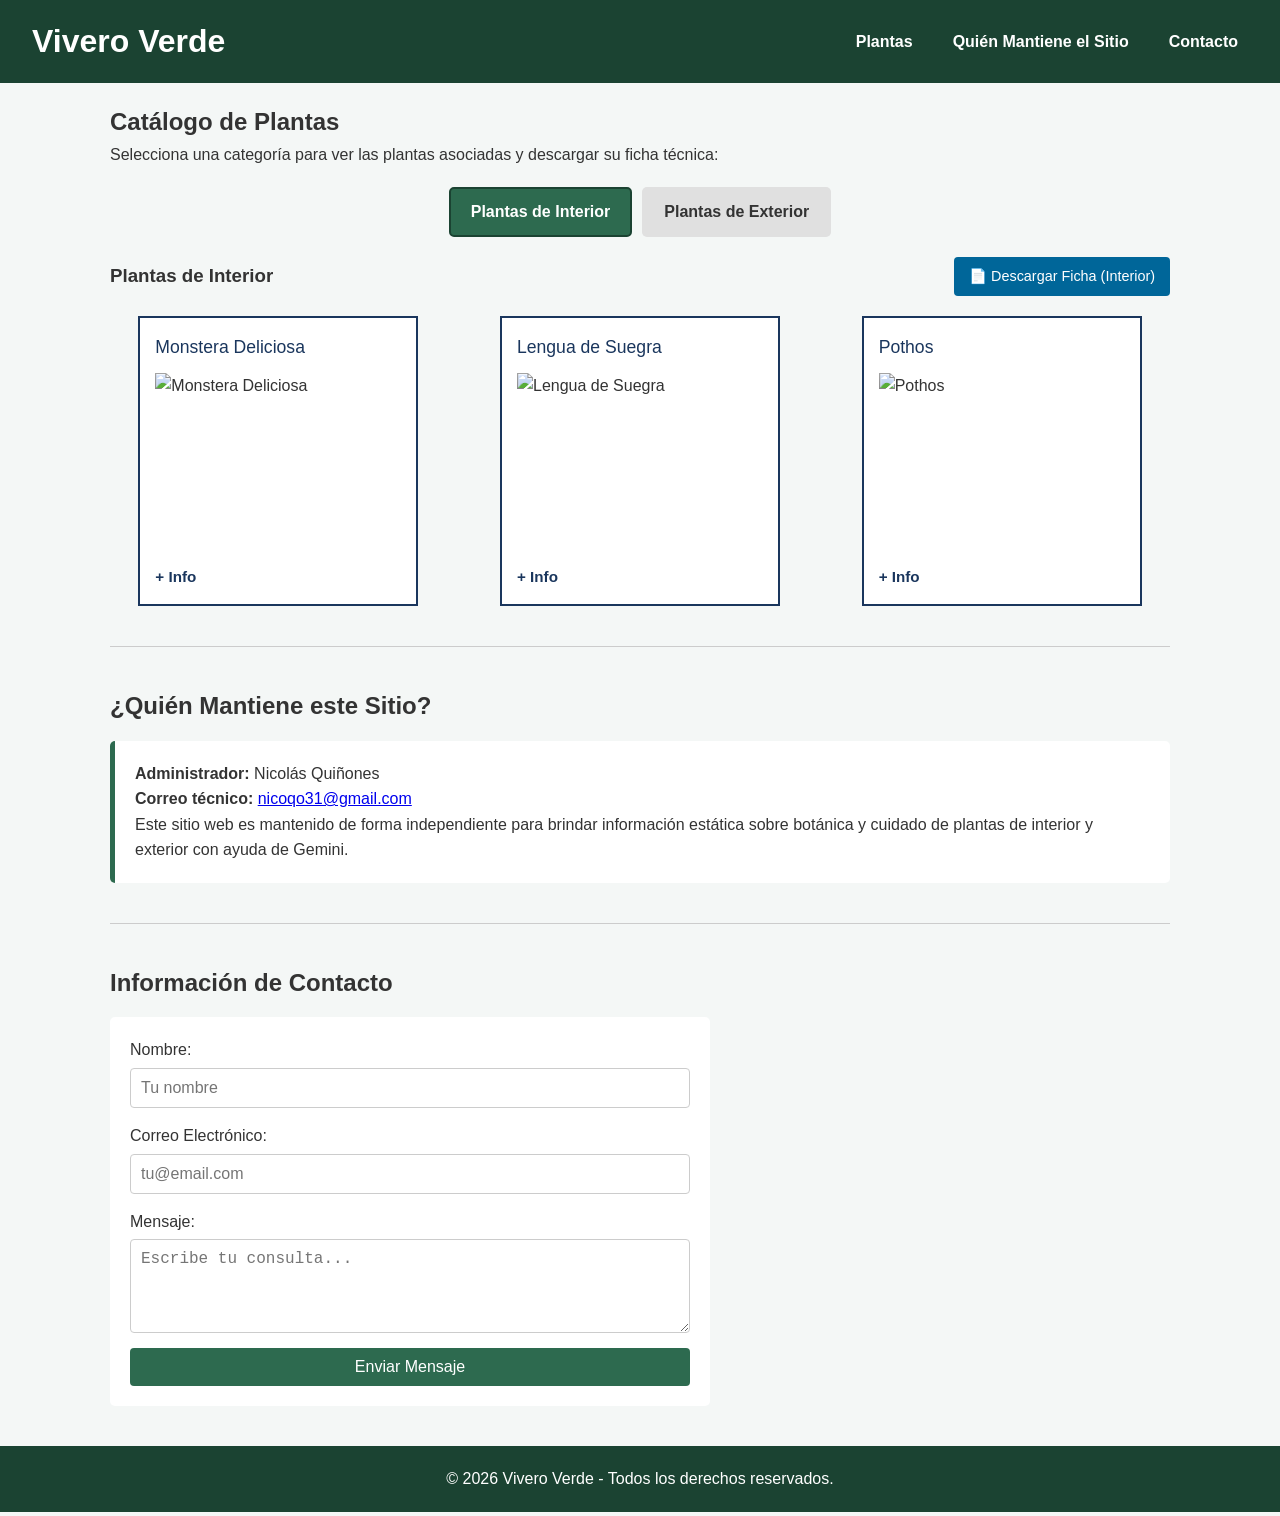
==== Version Gemini/index.html @ f24fcc88 "se agregaron las versiones de claude y gemini de la pagina" ====
<!DOCTYPE html>
<html lang="es">
<head>
  <meta charset="UTF-8">
  <meta name="viewport" content="width=device-width, initial-scale=1.0">
  <title>Catálogo de Plantas</title>
  <link rel="stylesheet" href="estilosIA.css">
</head>
<body>

  <!-- Encabezado y Navegación principal -->
  <header class="header-principal">
    <div class="logo">
      <h1>Vivero Verde</h1>
    </div>
    <nav class="nav-principal">
      <ul>
        <li><a href="#plantas">Plantas</a></li>
        <li><a href="#mantenimiento">Quién Mantiene el Sitio</a></li>
        <li><a href="#contacto">Contacto</a></li>
      </ul>
    </nav>
  </header>

  <main class="contenedor-principal">

    <!-- Sección de Plantas (Interior / Exterior) -->
    <section id="plantas" class="seccion-plantas">
      <h2>Catálogo de Plantas</h2>
      <p>Selecciona una categoría para ver las plantas asociadas y descargar su ficha técnica:</p>

      <!-- Radios ocultos para controlar el cambio de categoría con puro CSS -->
      <input type="radio" name="categoria" id="cat-interior" class="radio-categoria" checked>
      <input type="radio" name="categoria" id="cat-exterior" class="radio-categoria">

      <!-- Botones / Pestañas de selección -->
      <div class="selector-categorias">
        <label for="cat-interior" class="btn-categoria">Plantas de Interior</label>
        <label for="cat-exterior" class="btn-categoria">Plantas de Exterior</label>
      </div>

      <!-- CATEGORÍA: INTERIOR -->
      <div class="contenido-categoria categoria-interior">
        <div class="encabezado-categoria">
          <h3>Plantas de Interior</h3>
          <a  class="btn-pdf">📄 Descargar Ficha (Interior)</a>
        </div>

        <div class="grid-plantas">
          <!-- Planta 1 -->
          <article class="tarjeta-planta">
            <h4 class="titulo-planta">Monstera Deliciosa</h4>
            <div class="contenedor-imagen">
              <img src="https://images.unsplash.com/photo-1614594975525-e45190c55d0b?w=400&auto=format&fit=crop" alt="Monstera Deliciosa">
            </div>
            <a href="#info-monstera" class="enlace-info">+ Info</a>
          </article>

          <!-- Planta 2 -->
          <article class="tarjeta-planta">
            <h4 class="titulo-planta">Lengua de Suegra</h4>
            <div class="contenedor-imagen">
              <img src="https://encrypted-tbn0.gstatic.com/images?q=tbn:ANd9GcQhsp4bSANMZUZX5MYqPD3fRYcpr2GjoORsHDD1kO795THGmtKUDFINVNoL1iHuqgjIbzsdQAwlDzd0AeL5vaqssH5PzbMyqm3Y2VRHFw&s=10" alt="Lengua de Suegra">
            </div>
            <a href="#info-sansevieria" class="enlace-info">+ Info</a>
          </article>

          <!-- Planta 3 -->
          <article class="tarjeta-planta">
            <h4 class="titulo-planta">Pothos</h4>
            <div class="contenedor-imagen">
              <img src="https://images.unsplash.com/photo-1596547609652-9cf5d8d76921?w=400&auto=format&fit=crop" alt="Pothos">
            </div>
            <a href="#info-pothos" class="enlace-info">+ Info</a>
          </article>
        </div>
      </div>

      <!-- CATEGORÍA: EXTERIOR -->
      <div class="contenido-categoria categoria-exterior">
        <div class="encabezado-categoria">
          <h3>Plantas de Exterior</h3>
          <a  class="btn-pdf">📄 Descargar Ficha (Exterior)</a>
        </div>

        <div class="grid-plantas">
          <!-- Planta 1 -->
          <article class="tarjeta-planta">
            <h4 class="titulo-planta">Retamas</h4>
            <div class="contenedor-imagen">
              <img src="https://media.istockphoto.com/id/1492832901/es/foto/retama-en-flor-en-primavera-cytisus-scoparius.jpg?s=612x612&w=0&k=20&c=PXLwPXqXNzu7DdbQLdFt2aFPnGyddLyopBieQYoUZdM=" alt="Retamas">
            </div>
            <a href="#info-retamas" class="enlace-info">+ Info</a>
          </article>

          <!-- Planta 2 -->
          <article class="tarjeta-planta">
            <h4 class="titulo-planta">Rododendros</h4>
            <div class="contenedor-imagen">
              <img src="https://images.unsplash.com/photo-1563241527-3004b7be0ffd?w=400&auto=format&fit=crop" alt="Rododendros">
            </div>
            <a href="#info-rododendros" class="enlace-info">+ Info</a>
          </article>

          <!-- Planta 3 -->
          <article class="tarjeta-planta">
            <h4 class="titulo-planta">Lavanda</h4>
            <div class="contenedor-imagen">
              <img src="https://images.unsplash.com/photo-1528183429752-a97d0bf99b5a?w=400&auto=format&fit=crop" alt="Lavanda">
            </div>
            <a href="#info-lavanda" class="enlace-info">+ Info</a>
          </article>
        </div>
      </div>

    </section>

    <!-- VENTANAS MODALES DE INFORMACIÓN (+ INFO) -->

    <!-- Modal 1: Monstera -->
    <div id="info-monstera" class="modal-info">
      <div class="contenido-modal">
        <a href="#plantas" class="btn-cerrar">&times;</a>
        <h3>Monstera Deliciosa</h3>
        <p><strong>Riego:</strong> Moderado. Dejar secar el sustrato entre riegos.</p>
        <p><strong>Luz:</strong> Luz indirecta brillante.</p>
        <p><strong>Características:</strong> Planta de hojas grandes y caladas, ideal para interiores espaciosos.</p>
        <a href="pdfs/Monstera Deliciosa.pdf.pdf" download="Ficha_Monstera.html" class="btn-pdf-modal">📄 Descargar Ficha</a>
      </div>
    </div>

    <!-- Modal 2: Lengua de Suegra -->
    <div id="info-sansevieria" class="modal-info">
      <div class="contenido-modal">
        <a href="#plantas" class="btn-cerrar">&times;</a>
        <h3>Lengua de Suegra (Sansevieria)</h3>
        <p><strong>Riego:</strong> Escaso. Regar solo cuando la tierra esté completamente seca.</p>
        <p><strong>Luz:</strong> Se adapta a cualquier nivel de luz, desde sombra hasta luz directa.</p>
        <p><strong>Características:</strong> Muy resistente y purificadora del aire.</p>
        <a href="pdfs/Lengua de Suegra.pdf.pdf" download="Ficha_Sansevieria.html" class="btn-pdf-modal">📄 Descargar Ficha</a>
      </div>
    </div>

    <!-- Modal 3: Pothos -->
    <div id="info-pothos" class="modal-info">
      <div class="contenido-modal">
        <a href="#plantas" class="btn-cerrar">&times;</a>
        <h3>Pothos</h3>
        <p><strong>Riego:</strong> Moderado.</p>
        <p><strong>Luz:</strong> Luz media a brillante indirecta.</p>
        <p><strong>Características:</strong> Planta colgante de crecimiento rápido y fácil mantenimiento.</p>
        <a href="pdfs/Pothos.pdf.pdf" download="Ficha_Pothos.html" class="btn-pdf-modal">📄 Descargar Ficha</a>
      </div>
    </div>

    <!-- Modal 4: Retamas -->
    <div id="info-retamas" class="modal-info">
      <div class="contenido-modal">
        <a href="#plantas" class="btn-cerrar">&times;</a>
        <h3>Retamas</h3>
        <p><strong>Riego:</strong> Bajo. Tolerante a la sequía.</p>
        <p><strong>Luz:</strong> Pleno sol.</p>
        <p><strong>Características:</strong> Arbusto de exterior con abundantes flores amarillas en primavera.</p>
        <a href="pdfs/Retamas.pdf.pdf" download="Ficha_Retamas.html" class="btn-pdf-modal">📄 Descargar Ficha</a>
      </div>
    </div>

    <!-- Modal 5: Rododendros -->
    <div id="info-rododendros" class="modal-info">
      <div class="contenido-modal">
        <a href="#plantas" class="btn-cerrar">&times;</a>
        <h3>Rododendros</h3>
        <p><strong>Riego:</strong> Frecuente pero sin encharcar.</p>
        <p><strong>Luz:</strong> Sombra parcial o luz filtrada.</p>
        <p><strong>Características:</strong> Destaca por sus flores vistosas en tonos rosados y fucsias.</p>
        <a href="pdfs/Rododendros.pdf.pdf" download="Ficha_Rododendros.html" class="btn-pdf-modal">📄 Descargar Ficha</a>
      </div>
    </div>

    <!-- Modal 6: Lavanda -->
    <div id="info-lavanda" class="modal-info">
      <div class="contenido-modal">
        <a href="#plantas" class="btn-cerrar">&times;</a>
        <h3>Lavanda</h3>
        <p><strong>Riego:</strong> Escaso.</p>
        <p><strong>Luz:</strong> Pleno sol directo.</p>
        <p><strong>Características:</strong> Planta aromática con flores violetas de gran resistencia al exterior.</p>
        <a href="pdfs/Lavanda.pfd.pdf" download="Ficha_Lavanda.html" class="btn-pdf-modal">📄 Descargar Ficha</a>
      </div>
    </div>

    <hr class="separador">

    <!-- Sección: Quién Mantiene el Sitio -->
    <section id="mantenimiento" class="seccion-mantenimiento">
      <h2>¿Quién Mantiene este Sitio?</h2>
      <div class="tarjeta-autor">
        <p><strong>Administrador:</strong> Nicolás Quiñones</p>
        <p><strong>Correo técnico:</strong> <a href="mailto:nicoqo31@gmail.com">nicoqo31@gmail.com</a></p>
        <p>Este sitio web es mantenido de forma independiente para brindar información estática sobre botánica y cuidado de plantas de interior y exterior con ayuda de Gemini.</p>
      </div>
    </section>

    <hr class="separador">

    <!-- Sección: Contacto (Formulario Simple) -->
    <section id="contacto" class="seccion-contacto">
      <h2>Información de Contacto</h2>
      <form class="formulario-contacto" action="#" method="post">
        <div class="campo-form">
          <label for="nombre">Nombre:</label>
          <input type="text" id="nombre" name="nombre" required placeholder="Tu nombre">
        </div>

        <div class="campo-form">
          <label for="email">Correo Electrónico:</label>
          <input type="email" id="email" name="email" required placeholder="tu@email.com">
        </div>

        <div class="campo-form">
          <label for="mensaje">Mensaje:</label>
          <textarea id="mensaje" name="mensaje" rows="4" required placeholder="Escribe tu consulta..."></textarea>
        </div>

        <button type="submit" class="btn-enviar">Enviar Mensaje</button>
      </form>
    </section>

  </main>

  <footer class="footer-principal">
    <p>&copy; 2026 Vivero Verde - Todos los derechos reservados.</p>
  </footer>

</body>
</html>
---- Version Gemini/estilosIA.css ----
/* ==========================================================================
   Reset Básico y Estilos Generales
   ========================================================================== */
* {
  box-sizing: border-box;
  margin: 0;
  padding: 0;
}

body {
  font-family: Arial, Helvetica, sans-serif;
  line-height: 1.6;
  color: #333;
  background-color: #f4f7f6;
}

.contenedor-principal {
  max-width: 1100px;
  margin: 20px auto;
  padding: 0 20px;
}

.separador {
  border: 0;
  height: 1px;
  background: #ccc;
  margin: 40px 0;
}

/* ==========================================================================
   Header y Navegación Responsiva
   ========================================================================== */
.header-principal {
  background-color: #1b4332;
  color: #ffffff;
  padding: 1rem 2rem;
  display: flex;
  flex-direction: column;
  align-items: center;
  gap: 15px;
}

.nav-principal ul {
  display: flex;
  list-style: none;
  gap: 20px;
  flex-wrap: wrap;
  justify-content: center;
}

.nav-principal a {
  color: #ffffff;
  text-decoration: none;
  font-weight: bold;
  padding: 5px 10px;
  transition: background-color 0.3s;
  border-radius: 4px;
}

.nav-principal a:hover {
  background-color: #2d6a4f;
}

/* ==========================================================================
   Lógica Estática de Selección de Categoría (Radio Hack)
   ========================================================================== */
/* Ocultar los radio buttons reales */
.radio-categoria {
  display: none;
}

.selector-categorias {
  display: flex;
  gap: 10px;
  margin: 20px 0;
  justify-content: center;
}

.btn-categoria {
  padding: 10px 20px;
  background-color: #e0e0e0;
  color: #333;
  border-radius: 5px;
  cursor: pointer;
  font-weight: bold;
  border: 2px solid transparent;
  transition: all 0.3s ease;
}

/* Ocultar ambos contenidos por defecto */
.contenido-categoria {
  display: none;
}

/* Mostrar la categoría seleccionada según el radio checked */
#cat-interior:checked ~ .selector-categorias label[for="cat-interior"],
#cat-exterior:checked ~ .selector-categorias label[for="cat-exterior"] {
  background-color: #2d6a4f;
  color: #ffffff;
  border-color: #1b4332;
}

#cat-interior:checked ~ .categoria-interior {
  display: block;
}

#cat-exterior:checked ~ .categoria-exterior {
  display: block;
}

/* ==========================================================================
   Sección Categoría y Descarga PDF
   ========================================================================== */
.encabezado-categoria {
  display: flex;
  justify-content: space-between;
  align-items: center;
  margin-bottom: 20px;
  flex-wrap: wrap;
  gap: 10px;
}

.btn-pdf {
  display: inline-block;
  padding: 8px 15px;
  background-color: #006699;
  color: white;
  text-decoration: none;
  border-radius: 4px;
  font-size: 0.9rem;
}

.btn-pdf:hover {
  background-color: #004080;
}

/* ==========================================================================
   Grid de Tarjetas de Plantas (Basado en la Imagen de Referencia)
   ========================================================================== */
.grid-plantas {
  display: grid;
  grid-template-columns: repeat(auto-fit, minmax(240px, 1fr));
  gap: 25px;
  justify-items: center;
}

/* Recreación exacta del estilo según la imagen proporcionada (borde y relleno) */
.tarjeta-planta {
  background-color: #ffffff;
  border: 2px solid #1a365d; /* borde azul/oscuro de la imagen */
  width: 100%;
  max-width: 280px;
  padding: 15px;           /* relleno interno */
  box-sizing: border-box;
  display: flex;
  flex-direction: column;
  gap: 12px;
}

.titulo-planta {
  color: #1a365d;
  font-size: 1.1rem;
  font-weight: normal;
}

.contenedor-imagen img {
  width: 100%;
  height: 180px;
  object-fit: cover;
  display: block;
}

.enlace-info {
  color: #1a365d;
  text-decoration: none;
  font-size: 0.95rem;
  font-weight: bold;
  align-self: flex-start;
}

.enlace-info:hover {
  text-decoration: underline;
}

/* ==========================================================================
   Secciones de Información y Formulario
   ========================================================================== */
.tarjeta-autor {
  background: white;
  padding: 20px;
  border-radius: 5px;
  border-left: 5px solid #2d6a4f;
  margin-top: 15px;
}

.formulario-contacto {
  background: white;
  padding: 20px;
  border-radius: 5px;
  max-width: 600px;
  margin: 15px 0;
  display: flex;
  flex-direction: column;
  gap: 15px;
}

.campo-form {
  display: flex;
  flex-direction: column;
  gap: 5px;
}

.campo-form input,
.campo-form textarea {
  padding: 10px;
  border: 1px solid #ccc;
  border-radius: 4px;
  font-size: 1rem;
}

.btn-enviar {
  padding: 10px 15px;
  background-color: #2d6a4f;
  color: white;
  border: none;
  border-radius: 4px;
  cursor: pointer;
  font-size: 1rem;
}

.btn-enviar:hover {
  background-color: #1b4332;
}

.footer-principal {
  text-align: center;
  padding: 20px;
  background-color: #1b4332;
  color: white;
  margin-top: 40px;
}

/* ==========================================================================
   Media Queries (Responsividad)
   ========================================================================== */
@media (min-width: 600px) {
  .header-principal {
    flex-direction: row;
    justify-content: space-between;
  }
}

/* ==========================================================================
   Modales de Información (+ Info) usando :target
   ========================================================================== */
.modal-info {
  display: none;
  position: fixed;
  top: 0;
  left: 0;
  width: 100%;
  height: 100%;
  background-color: rgba(0, 0, 0, 0.6);
  z-index: 1000;
  justify-content: center;
  align-items: center;
}

.modal-info:target {
  display: flex;
}

.contenido-modal {
  background-color: #ffffff;
  padding: 25px;
  border-radius: 8px;
  max-width: 450px;
  width: 90%;
  position: relative;
  box-shadow: 0 4px 15px rgba(0, 0, 0, 0.3);
  display: flex;
  flex-direction: column;
  gap: 12px;
}

.contenido-modal h3 {
  color: #1a365d;
  margin-bottom: 5px;
}

.btn-cerrar {
  position: absolute;
  top: 10px;
  right: 15px;
  font-size: 1.8rem;
  color: #666;
  text-decoration: none;
  font-weight: bold;
  line-height: 1;
}

.btn-cerrar:hover {
  color: #000;
}

.btn-pdf-modal {
  display: inline-block;
  margin-top: 10px;
  padding: 8px 12px;
  background-color: #2d6a4f;
  color: #ffffff;
  text-decoration: none;
  border-radius: 4px;
  text-align: center;
  font-weight: bold;
}

.btn-pdf-modal:hover {
  background-color: #1b4332;
}
/* ==========================================================================
   Estilos para las Fichas Técnicas (PDF / Vista Imprimible)
   ========================================================================== */
.body-ficha {
  font-family: Arial, Helvetica, sans-serif;
  margin: 40px;
  color: #333;
  line-height: 1.6;
  background-color: #ffffff;
}

.ficha {
  border: 2px solid #1b4332;
  padding: 25px;
  border-radius: 8px;
  max-width: 600px;
  margin: auto;
}

.ficha h1 {
  color: #1b4332;
  border-bottom: 2px solid #2d6a4f;
  padding-bottom: 10px;
  margin-top: 0;
  margin-bottom: 15px;
  font-size: 1.5rem;
}

.ficha .campo {
  margin-bottom: 12px;
}

.ficha .label {
  font-weight: bold;
  color: #1a365d;
}
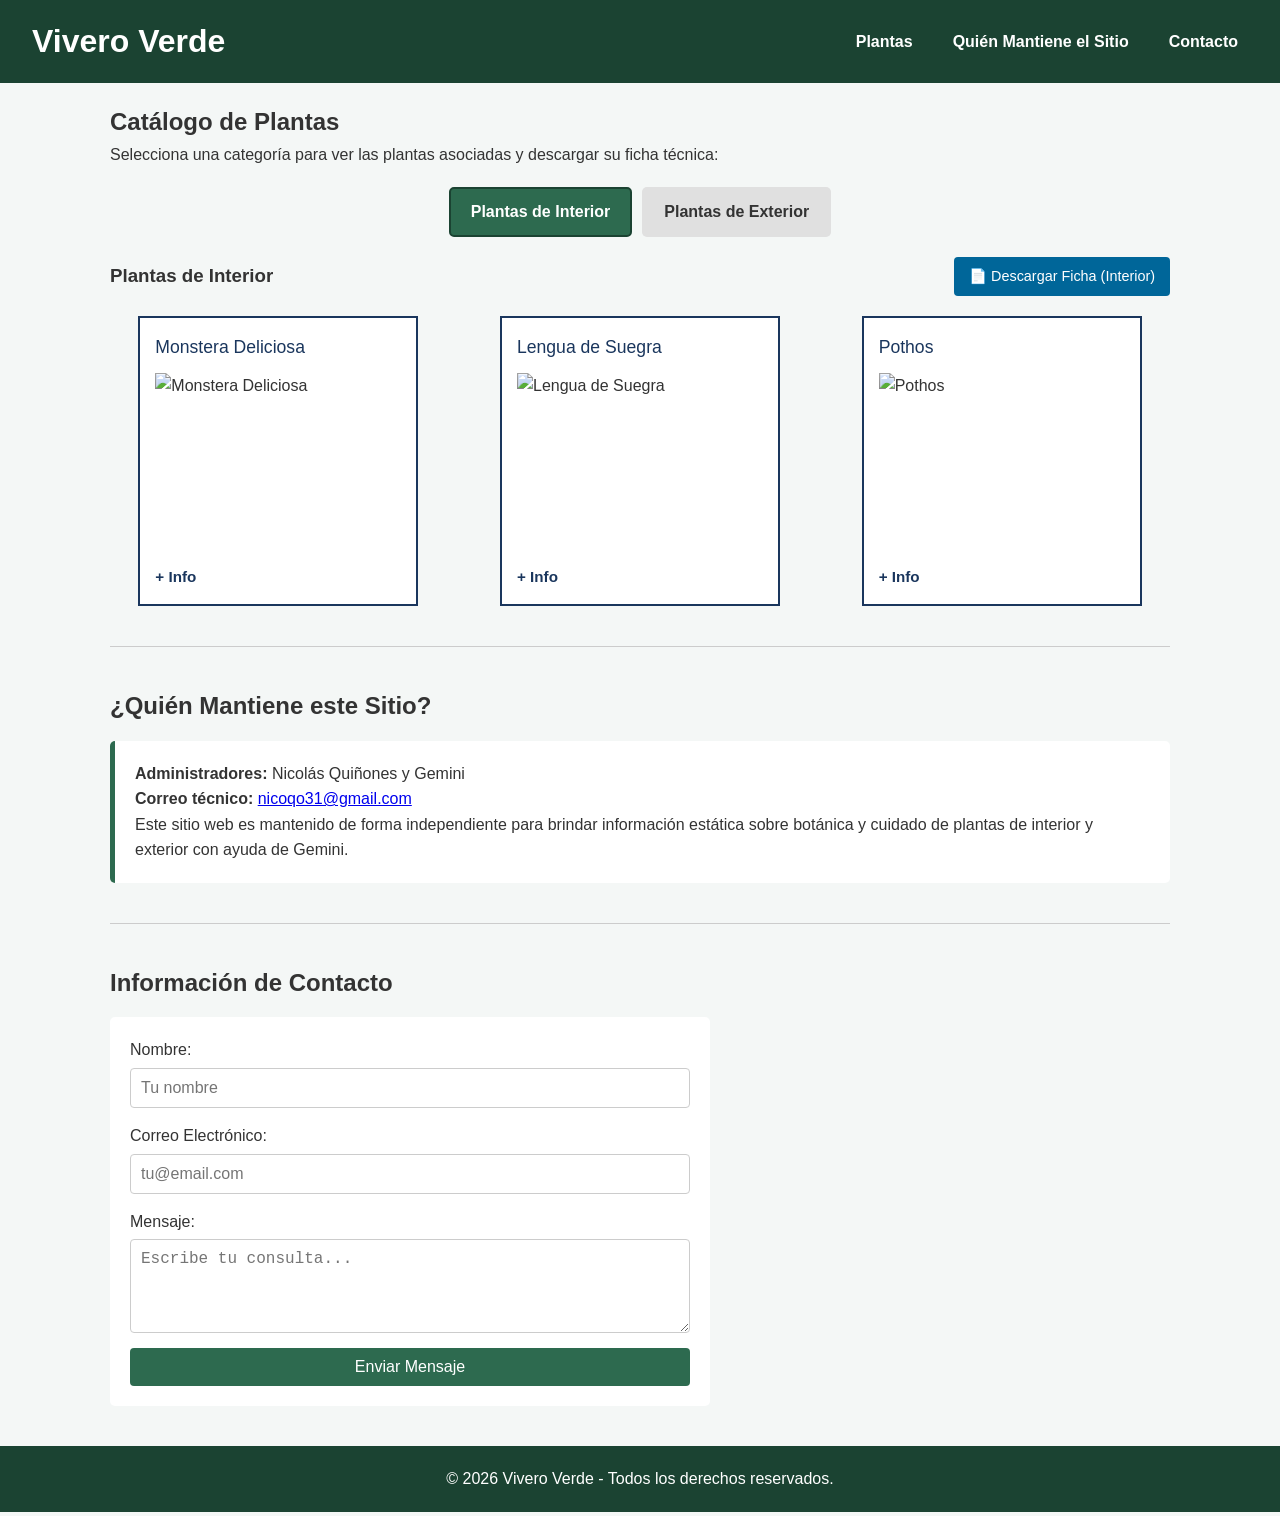
==== commit a762456e: "pagina corregida de claude" ====
--- a/Version Gemini/index.html
+++ b/Version Gemini/index.html
@@ -195,7 +195,7 @@
     <section id="mantenimiento" class="seccion-mantenimiento">
       <h2>¿Quién Mantiene este Sitio?</h2>
       <div class="tarjeta-autor">
-        <p><strong>Administrador:</strong> Nicolás Quiñones</p>
+        <p><strong>Administradores:</strong> Nicolás Quiñones y Gemini</p>
         <p><strong>Correo técnico:</strong> <a href="mailto:nicoqo31@gmail.com">nicoqo31@gmail.com</a></p>
         <p>Este sitio web es mantenido de forma independiente para brindar información estática sobre botánica y cuidado de plantas de interior y exterior con ayuda de Gemini.</p>
       </div>
